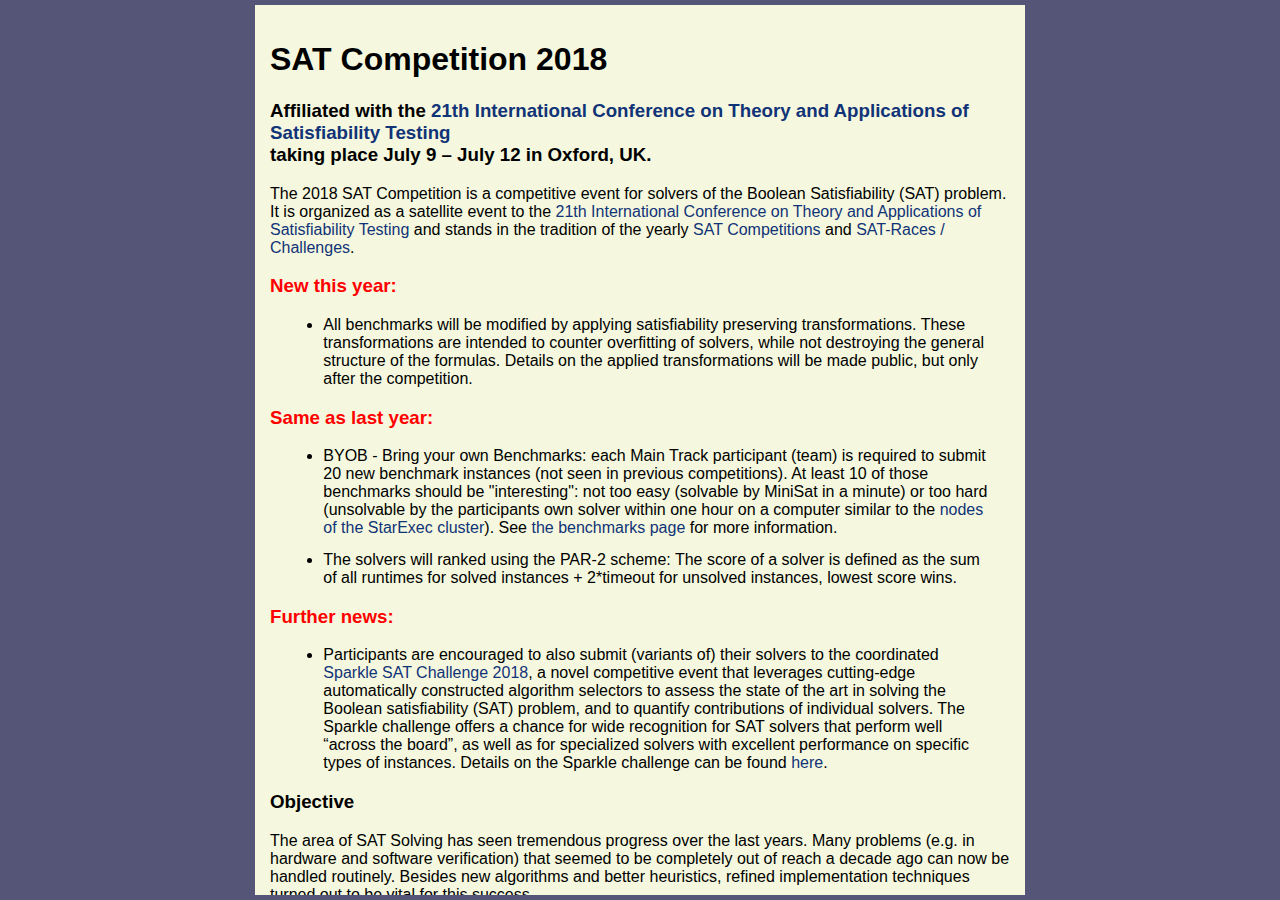
==== index.html @ 62a662f1 "dephp" ====
<!DOCTYPE html PUBLIC "-//W3C//DTD HTML 4.01 Transitional//EN">
<html>
<head>
<meta http-equiv="Content-Type" content="text/html; charset=UTF-8">
<title>SAT Race 2019</title>
<link rel="stylesheet" href="main.css" type="text/css">
<link rel="icon" type="image/x-icon" href="doge2.ico">
<script src="https://www.w3schools.com/lib/w3.js"></script>
<style>a#index { color:#c20114; }</style>
</head>

<body>
<div class="main">
  <div class="navigation" w3-include-html="navigation.html"></div>
  <script>w3.includeHTML();</script> 

  <div class="content">
    <h1>SAT Competition 2018</h1>
    
<h3>
Affiliated with the 
  <a href="http://sat2018.azurewebsites.net/">21th International Conference on Theory and Applications of Satisfiability Testing</a><br/>
taking place July 9 – July 12 in Oxford, UK.
</h3>

<p>
The 2018 SAT Competition is a competitive event for solvers of the Boolean Satisfiability (SAT) problem.
It is organized as a satellite event to the 
<a href="http://sat2018.azurewebsites.net/">21th International Conference on Theory and Applications of Satisfiability Testing</a>
and stands in the tradition of the yearly <a href="http://www.satcompetition.org">SAT Competitions</a> and <a href="index.php?cat=previous">SAT-Races / Challenges</a>.
</p>

<h3><a style="color:red" name="News">New this year:</a></h3>
<p>
<ul>
<li>All benchmarks will be modified by applying satisfiability
preserving transformations. These transformations are intended to
counter overfitting of solvers, while not destroying the general
structure of the formulas. Details on the applied transformations will be made public, but only after the competition.
</li>
</ul>
</p>

<h3><a style="color:red" name="News">Same as last year:</a></h3>
<p>
<ul>
<li>BYOB - Bring your own Benchmarks: each Main Track participant (team) is required to submit 20 new benchmark instances (not seen in previous competitions).
At least 10 of those benchmarks should be "interesting": not too easy (solvable by MiniSat in a minute) or too hard (unsolvable by the participants own solver within one hour on
a computer similar to the <a href="https://www.starexec.org/starexec/public/machine-specs.txt">nodes of the StarExec cluster</a>).
See <a href="index.php?cat=benchmarks">the benchmarks page</a> for more information.
</li>
<li>The solvers will ranked using the PAR-2 scheme: The score of a solver is defined as the sum of all runtimes for solved instances + 2*timeout for unsolved instances, lowest score wins.</li>
<!--
<li>The IPASIR interface for the Incremental Track is updated, click <a href="http://baldur.iti.kit.edu/sat-competition-2017/index.php?cat=incremental">here</a> for details. </li>
-->
</ul>
</p>

<h3><a style="color:red" name="News">Further news:</a></h3>
<p>
<ul>
<li>
Participants are encouraged to also submit (variants of) their solvers
to the coordinated <a href="http://ada.liacs.nl/events/sparkle-sat-18">Sparkle SAT Challenge 2018</a>,
a novel competitive event that leverages cutting-edge automatically constructed algorithm
selectors to assess the state of the art in solving the Boolean
satisfiability (SAT) problem, and to quantify contributions of
individual solvers. The Sparkle challenge offers a chance for wide
recognition for SAT solvers that perform well “across the board”, as
well as for specialized solvers with excellent performance on specific
types of instances. Details on the Sparkle challenge can be found <a href="http://ada.liacs.nl/events/sparkle-sat-18">here</a>.
</li>
</ul>
</p>

<h3><a name="Objective">Objective</a></h3>
<p>
The area of SAT Solving has seen tremendous progress over the last years.
Many problems (e.g. in hardware and software verification) that seemed to be completely out of reach a decade ago can now be handled routinely.
Besides new algorithms and better heuristics, refined implementation techniques turned out to be vital for this success.
</p>
<p>
To keep up the driving force in improving SAT solvers, we want to motivate implementors to present their work to a broader audience and to compare it with that of others.
</p>

<h3><a name="Tracks">Tracks</a></h3>
<p>
SAT Competition 2018 will consist of the following tracks*:
</p>
<ul>
  <li>Main Track (with a Glucose-Hack award)</li>
  <li>Parallel Track</li>
  <!-- <li>Incremental Library Track</li>
  <li>Agile Track</li>-->
  <li>Random Satisfiable Track</li>
  <li>No-Limits Track</li>
</ul>
<p>* Tracks with less than 3 participants will be canceled.</p>

<h3>Important Dates</h3>

<table>
  <tr>
    <td>Registration Opens:</td>
    <td class="date">1st March, 2018</td>
  </tr>
  <tr>
    <td>Benchmark Submission Deadline</td>
    <td class="date"><del>March 31, 2018</del> April 15, 2018</td>
  </tr>
  <tr>
    <td>Solver Submission Deadline:</td> 
    <td class="date"><del>March 31, 2018</del> April 15, 2018</td>
  </tr>
  <tr>
    <td>Announcement of Results:</td> 
    <td>At the <a href="http://sat2018.azurewebsites.net/">SAT'18 Conference</a></td>
  </tr>
</table>

<h3><a name="Organization">Organization</a></h3>
<p>
Researchers from both academia and industry are invited to submit their solvers and benchmarks to SAT Competition 2018.
</p>


  </div>
    
</div>

</body>
</html>
---- main.css ----
body { 
  margin:0px; 
  padding:5px; 
  background:#557;
  color:black;
  font-family:Helvetica,Arial,sans-serif;
}
a:link { color:#137; text-decoration:none; }
a:visited { color:#247; text-decoration:none; }
a:hover { color:#123FF; }
a.active { color:#123; }

.main {
  width:100%;
  height:100%;
  overflow-y:scroll;
}

.navigation {
  padding:10pt;
  line-height: 150%;
  float:left;
  position:fixed;
}

.navigation ul {
  margin: 0;
  padding: 0;
  margin-left: 20px;
}

.content {
  padding:15px;
  min-height:100%;
  max-width:1024px;
  min-width:600px;
  margin-left:250px;
  margin-right:250px;
  background:#f5f8de;
}

.content ul li {
  margin:10pt
}

td.date {
  font-weight:bold;
}


table, th, td {
  border:1px solid gray;
  border-spacing:0px;
}

th, td {
  padding:5px;
}
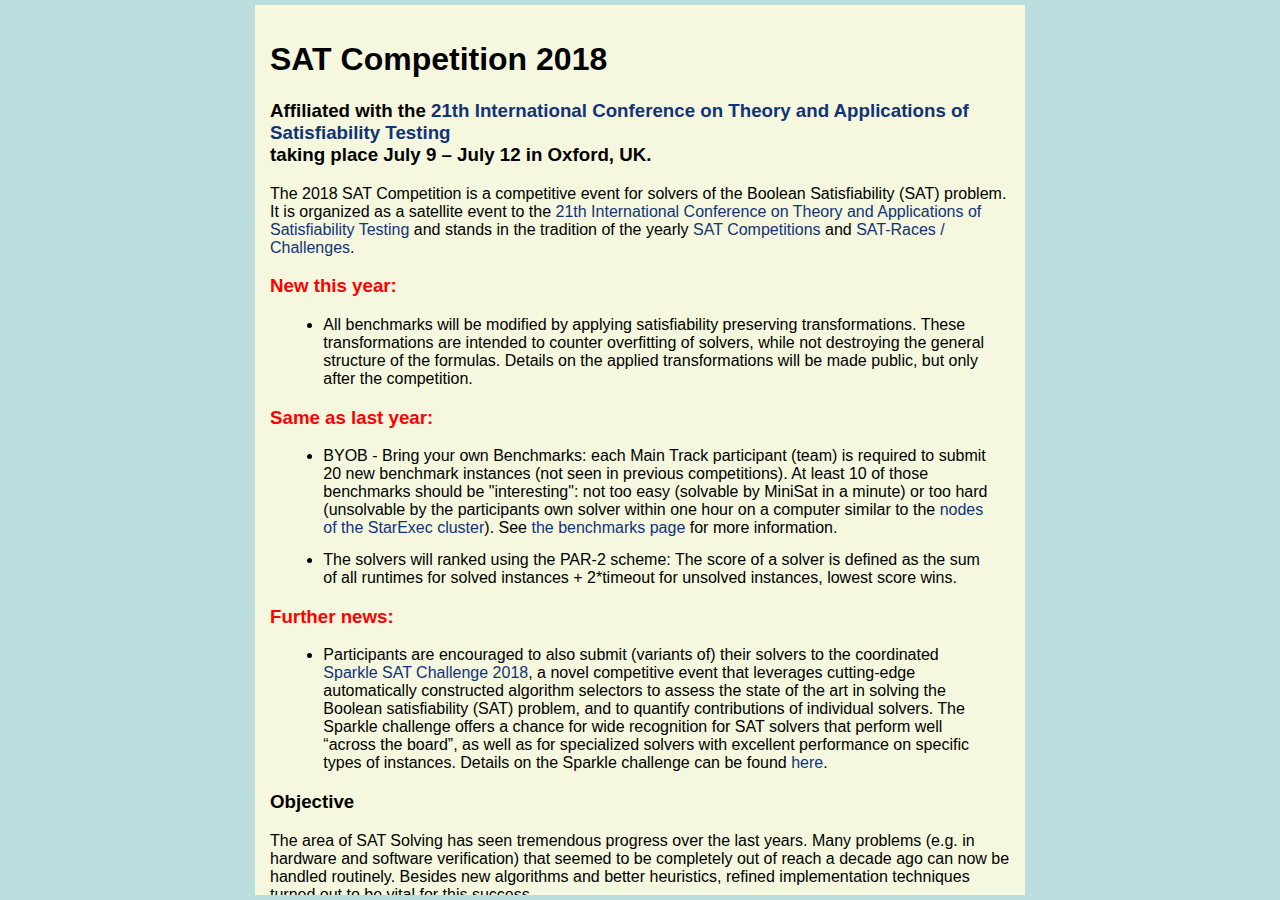
==== commit 48bf3484: "title" ====
--- a/index.html
+++ b/index.html
@@ -2,7 +2,7 @@
 <html>
 <head>
 <meta http-equiv="Content-Type" content="text/html; charset=UTF-8">
-<title>SAT Race 2019</title>
+<title>SAT Competition 2018</title>
 <link rel="stylesheet" href="main.css" type="text/css">
 <link rel="icon" type="image/x-icon" href="doge2.ico">
 <script src="https://www.w3schools.com/lib/w3.js"></script>
--- a/main.css
+++ b/main.css
@@ -1,7 +1,7 @@
 body { 
   margin:0px; 
   padding:5px; 
-  background:#557;
+  background:#bdd;
   color:black;
   font-family:Helvetica,Arial,sans-serif;
 }
